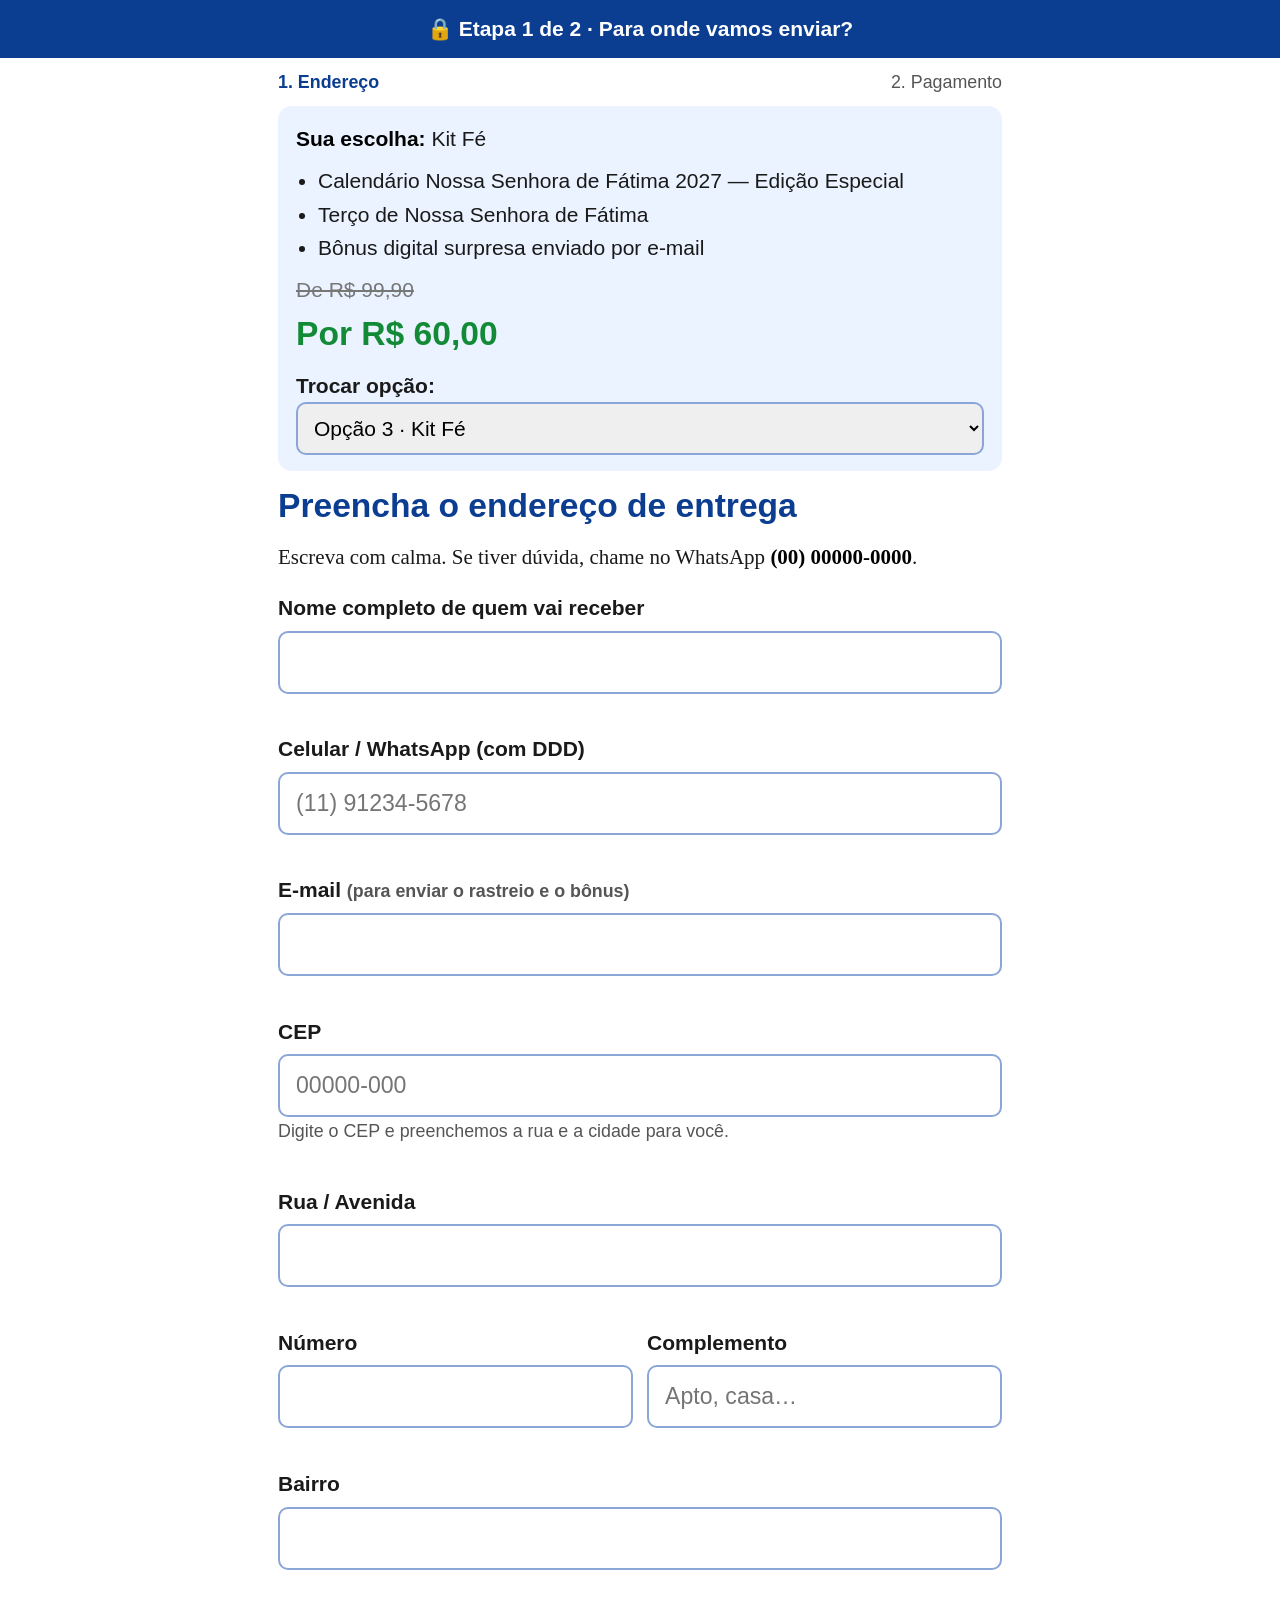
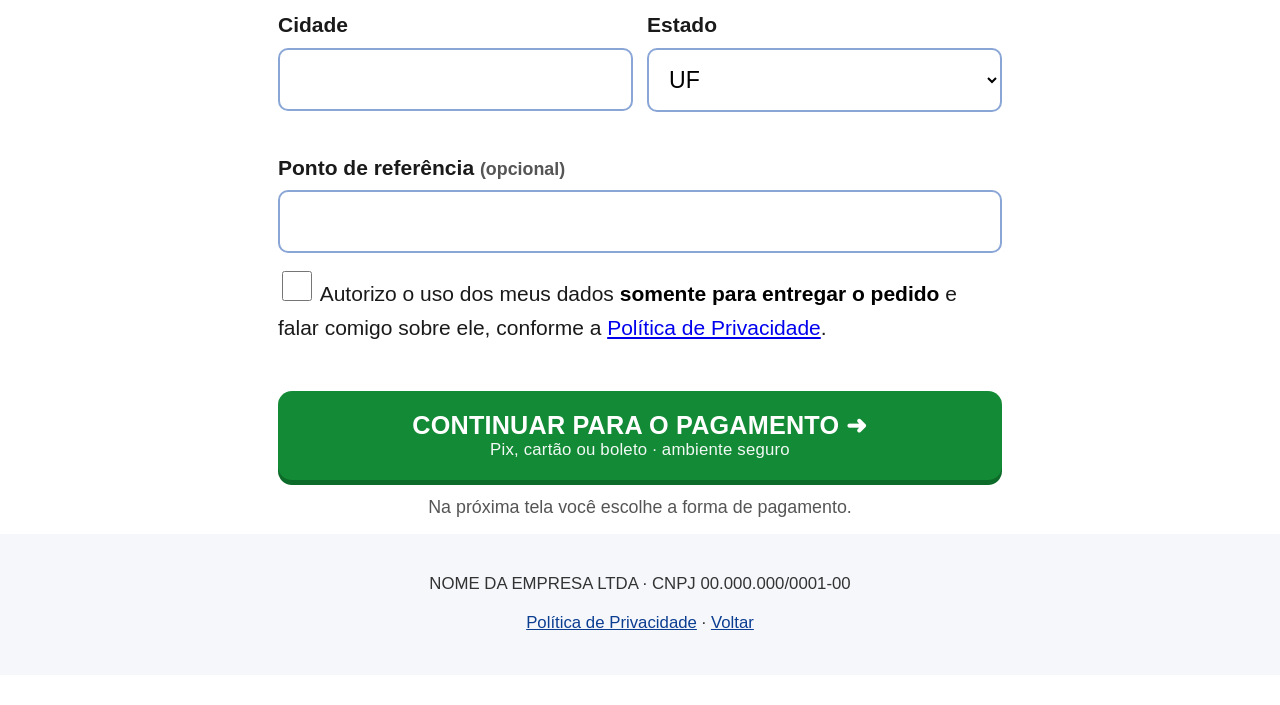
==== endereco.html @ 17089547 "Site Calendario Nossa Senhora de Fatima 2027" ====
<!doctype html>
<html lang="pt-BR">
<head>
<meta charset="utf-8">
<meta name="viewport" content="width=device-width, initial-scale=1">
<meta name="robots" content="noindex">
<title>Endereço de entrega — Calendário Nossa Senhora de Fátima 2027</title>
<link rel="stylesheet" href="assets/style.css">
</head>
<body style="padding-bottom:30px">

<div class="faixa">🔒 Etapa 1 de 2 · Para onde vamos enviar?</div>

<main class="wrap">
  <div class="passos"><span><b>1. Endereço</b></span><span>2. Pagamento</span></div>

  <div class="resumo" id="resumo">
    <div><strong>Sua escolha:</strong> <span id="r-nome">—</span></div>
    <ul id="r-itens" style="margin:.4em 0;padding-left:22px"></ul>
    <span class="preco-de" id="r-de"></span>
    <div class="preco-por" id="r-por"></div>
    <label for="opcao" style="font-weight:bold;display:block;margin-top:8px">Trocar opção:</label>
    <select id="opcao" style="width:100%;font-size:1rem;padding:12px;border-radius:10px;border:2px solid #8aa6d6;min-height:52px">
      <option value="3">Opção 3 · Kit Fé</option>
      <option value="2">Opção 2 · Calendário + Bônus Digital</option>
      <option value="1">Opção 1 · Só o Calendário</option>
    </select>
  </div>

  <h1 style="font-size:1.6rem">Preencha o endereço de entrega</h1>
  <p class="ajuda">Escreva com calma. Se tiver dúvida, chame no WhatsApp <strong data-empresa="whatsapp"></strong>.</p>

  <form class="form" id="form" novalidate autocomplete="on">
    <label for="nome">Nome completo de quem vai receber</label>
    <input id="nome" name="nome" autocomplete="name" required>
    <div class="erro" data-erro="nome"></div>

    <label for="telefone">Celular / WhatsApp (com DDD)</label>
    <input id="telefone" name="telefone" type="tel" inputmode="numeric" autocomplete="tel" placeholder="(11) 91234-5678" required>
    <div class="erro" data-erro="telefone"></div>

    <label for="email">E-mail <span class="ajuda">(para enviar o rastreio e o bônus)</span></label>
    <input id="email" name="email" type="email" autocomplete="email" inputmode="email" required>
    <div class="erro" data-erro="email"></div>

    <label for="cep">CEP</label>
    <input id="cep" name="cep" inputmode="numeric" autocomplete="postal-code" placeholder="00000-000" maxlength="9" required>
    <div class="ajuda" id="cep-status">Digite o CEP e preenchemos a rua e a cidade para você.</div>
    <div class="erro" data-erro="cep"></div>

    <label for="rua">Rua / Avenida</label>
    <input id="rua" name="rua" autocomplete="address-line1" required>
    <div class="erro" data-erro="rua"></div>

    <div class="linha">
      <div>
        <label for="numero">Número</label>
        <input id="numero" name="numero" inputmode="numeric" required>
        <div class="erro" data-erro="numero"></div>
      </div>
      <div>
        <label for="complemento">Complemento</label>
        <input id="complemento" name="complemento" autocomplete="address-line2" placeholder="Apto, casa…">
      </div>
    </div>

    <label for="bairro">Bairro</label>
    <input id="bairro" name="bairro" required>
    <div class="erro" data-erro="bairro"></div>

    <div class="linha">
      <div>
        <label for="cidade">Cidade</label>
        <input id="cidade" name="cidade" autocomplete="address-level2" required>
        <div class="erro" data-erro="cidade"></div>
      </div>
      <div>
        <label for="uf">Estado</label>
        <select id="uf" name="uf" autocomplete="address-level1" required>
          <option value="">UF</option>
          <option>AC</option><option>AL</option><option>AP</option><option>AM</option><option>BA</option><option>CE</option><option>DF</option><option>ES</option><option>GO</option><option>MA</option><option>MT</option><option>MS</option><option>MG</option><option>PA</option><option>PB</option><option>PR</option><option>PE</option><option>PI</option><option>RJ</option><option>RN</option><option>RS</option><option>RO</option><option>RR</option><option>SC</option><option>SP</option><option>SE</option><option>TO</option>
        </select>
        <div class="erro" data-erro="uf"></div>
      </div>
    </div>

    <label for="referencia">Ponto de referência <span class="ajuda">(opcional)</span></label>
    <input id="referencia" name="referencia">

    <label class="check" for="lgpd">
      <input type="checkbox" id="lgpd" name="lgpd" required>
      <span>Autorizo o uso dos meus dados <strong>somente para entregar o pedido</strong> e falar comigo sobre ele, conforme a <a href="privacidade.html" target="_blank">Política de Privacidade</a>.</span>
    </label>
    <div class="erro" data-erro="lgpd"></div>

    <div id="alerta" class="alerta" hidden></div>

    <button class="btn" type="submit" id="enviar" style="margin-top:18px">CONTINUAR PARA O PAGAMENTO ➜<small>Pix, cartão ou boleto · ambiente seguro</small></button>
    <p class="ajuda" style="text-align:center">Na próxima tela você escolhe a forma de pagamento.</p>
  </form>
</main>

<footer>
  <div class="wrap">
    <p><span data-empresa="nome"></span> · CNPJ <span data-empresa="cnpj"></span></p>
    <p><a href="privacidade.html">Política de Privacidade</a> · <a href="index.html">Voltar</a></p>
  </div>
</footer>

<script src="assets/config.js"></script>
<script src="assets/app.js"></script>
<script>
(function(){
  var C = window.OFERTA, qs = new URLSearchParams(location.search);
  var $ = function(id){ return document.getElementById(id); };
  var sel = $("opcao");
  sel.value = C.opcoes[qs.get("opcao")] ? qs.get("opcao") : "3";

  function resumo(){
    var o = C.opcoes[sel.value];
    $("r-nome").textContent = o.nome;
    $("r-de").textContent = o.de ? "De R$ " + o.de : "";
    $("r-por").textContent = "Por R$ " + o.por;
    $("r-itens").innerHTML = "";
    o.itens.forEach(function(t){ var li = document.createElement("li"); li.textContent = t; $("r-itens").appendChild(li); });
  }
  sel.addEventListener("change", resumo); resumo();

  /* máscaras */
  $("telefone").addEventListener("input", function(e){
    var d = e.target.value.replace(/\D/g, "").slice(0, 11);
    e.target.value = d.length > 10 ? d.replace(/(\d{2})(\d{5})(\d{0,4})/, "($1) $2-$3")
                   : d.replace(/(\d{2})(\d{0,4})(\d{0,4})/, function(m,a,b,c){ return "(" + a + ") " + b + (c ? "-" + c : ""); });
  });
  $("cep").addEventListener("input", function(e){
    var d = e.target.value.replace(/\D/g, "").slice(0, 8);
    e.target.value = d.length > 5 ? d.slice(0,5) + "-" + d.slice(5) : d;
    if (d.length === 8) buscaCep(d);
  });

  /* ViaCEP: preenche endereço automaticamente */
  function buscaCep(cep){
    var st = $("cep-status"); st.textContent = "Buscando endereço…";
    fetch("https://viacep.com.br/ws/" + cep + "/json/").then(function(r){ return r.json(); }).then(function(j){
      if (j.erro) { st.textContent = "CEP não encontrado. Preencha o endereço abaixo."; return; }
      if (j.logradouro) $("rua").value = j.logradouro;
      if (j.bairro) $("bairro").value = j.bairro;
      if (j.localidade) $("cidade").value = j.localidade;
      if (j.uf) $("uf").value = j.uf;
      st.textContent = "✔ Endereço encontrado. Agora coloque o número.";
      $("numero").focus();
    }).catch(function(){ st.textContent = "Não consegui buscar o CEP. Preencha o endereço abaixo."; });
  }

  function erro(campo, msg){ var el = document.querySelector('[data-erro="' + campo + '"]'); if (el) el.textContent = msg || ""; }

  function valida(d){
    var ok = true;
    function req(c, cond, msg){ if (!cond) { erro(c, msg); ok = false; } else erro(c, ""); }
    req("nome", d.nome.trim().split(/\s+/).length >= 2, "Escreva nome e sobrenome.");
    req("telefone", d.telefone.replace(/\D/g, "").length >= 10, "Coloque o celular com DDD.");
    req("email", /^[^\s@]+@[^\s@]+\.[^\s@]+$/.test(d.email.trim()), "Confira o e-mail.");
    req("cep", d.cep.replace(/\D/g, "").length === 8, "O CEP tem 8 números.");
    req("rua", d.rua.trim().length > 2, "Escreva a rua.");
    req("numero", d.numero.trim().length > 0, "Coloque o número (ou S/N).");
    req("bairro", d.bairro.trim().length > 1, "Escreva o bairro.");
    req("cidade", d.cidade.trim().length > 1, "Escreva a cidade.");
    req("uf", !!d.uf, "Escolha o estado.");
    req("lgpd", d.lgpd, "Marque esta caixa para continuar.");
    return ok;
  }

  function idPedido(){
    var a = "ABCDEFGHJKLMNPQRSTUVWXYZ23456789", s = "FAT-";
    for (var i = 0; i < 6; i++) s += a[Math.floor(Math.random() * a.length)];
    return s;
  }

  $("form").addEventListener("submit", function(ev){
    ev.preventDefault();
    var f = ev.target, d = {};
    ["nome","telefone","email","cep","rua","numero","complemento","bairro","cidade","uf","referencia"].forEach(function(k){ d[k] = f[k].value; });
    d.lgpd = f.lgpd.checked;
    if (!valida(d)) { var p = document.querySelector(".erro:not(:empty)"); if (p) p.scrollIntoView({behavior:"smooth", block:"center"}); return; }

    var url = C.checkout[sel.value] || "";
    var al = $("alerta");
    if (!url || url.indexOf("COLE_AQUI") > -1) {
      al.hidden = false; al.textContent = "Checkout ainda não configurado (edite assets/config.js).";
      return;
    }

    var pedido = idPedido();
    var btn = $("enviar"); btn.disabled = true; btn.firstChild.textContent = "AGUARDE, ABRINDO O PAGAMENTO…";

    var registro = Object.assign({}, d, {
      pedido: pedido, opcao: sel.value, opcao_nome: C.opcoes[sel.value].nome,
      valor: C.opcoes[sel.value].por, data: new Date().toISOString(),
      consentimento_lgpd: d.lgpd ? "sim" : "nao"
    }, window.__trk || {});
    delete registro.lgpd;

    track("InitiateCheckout", {value: parseFloat(C.opcoes[sel.value].por.replace(",", ".")), currency: "BRL", num_items: 1});

    var p = new URLSearchParams();
    if (C.prefillCheckout) {
      p.set(C.prefillParams.nome, d.nome.trim());
      p.set(C.prefillParams.email, d.email.trim());
      p.set(C.prefillParams.telefone, d.telefone.replace(/\D/g, ""));
    }
    var t = window.__trk || {};
    Object.keys(t).forEach(function(k){ if (k !== "src") p.set(k, t[k]); });
    p.set("src", pedido); // código do pedido para cruzar planilha × Cakto
    var destino = url + (url.indexOf("?") > -1 ? "&" : "?") + p.toString();

    function ir(){ location.href = destino; }
    if (!C.enderecoEndpoint) { console.warn("enderecoEndpoint vazio: endereço NÃO foi salvo."); ir(); return; }

    var feito = false, done = function(){ if (!feito) { feito = true; ir(); } };
    setTimeout(done, 3500); // nunca deixa a pessoa presa
    fetch(C.enderecoEndpoint, {
      method: "POST", mode: "no-cors", keepalive: true,
      headers: {"Content-Type": "text/plain;charset=utf-8"},
      body: JSON.stringify(registro)
    }).then(done, done);
  });
})();
</script>
</body>
</html>
---- assets/style.css ----
:root{
  --azul:#0b3d91; --azul-claro:#eaf3ff; --azul-medio:#cfe3ff;
  --verde:#138a36; --verde-esc:#0d6b29; --ouro:#b8860b;
  --texto:#1a1a1a; --suave:#444; --branco:#fff; --vermelho:#b00020;
}
*{box-sizing:border-box}
html{font-size:21px}
body{margin:0;font-family:Georgia,"Times New Roman",serif;color:var(--texto);
  background:var(--branco);line-height:1.6;padding-bottom:110px}
h1,h2,h3{font-family:Arial,Helvetica,sans-serif;line-height:1.25;color:var(--azul)}
h1{font-size:2rem;margin:.4em 0}
h2{font-size:1.6rem;margin:1.2em 0 .5em}
h3{font-size:1.25rem}
p{margin:.7em 0}
strong{color:#000}
.wrap{max-width:760px;margin:0 auto;padding:0 18px}
section{padding:28px 0}
.faixa{background:var(--azul);color:#fff;text-align:center;font-family:Arial,sans-serif;
  font-weight:bold;padding:12px 16px;font-size:1rem}
.hero{background:linear-gradient(#eaf3ff,#fff);text-align:center;padding-top:20px}
.selo{display:inline-block;background:#fff7e0;color:#6b4e00;border:2px solid var(--ouro);
  border-radius:40px;padding:6px 16px;font-family:Arial,sans-serif;font-weight:bold;font-size:.9rem}
.sub{font-size:1.15rem;color:var(--suave)}
.produto-img{width:100%;max-width:520px;border-radius:16px;box-shadow:0 8px 28px rgba(11,61,145,.18);
  display:block;margin:18px auto;background:#eaf3ff}
.video{position:relative;padding-top:56.25%;border-radius:16px;overflow:hidden;margin:18px 0}
.video iframe{position:absolute;inset:0;width:100%;height:100%;border:0}
.azul{background:var(--azul-claro)}
.lista{list-style:none;padding:0}
.lista li{padding:10px 0 10px 46px;position:relative;font-size:1.05rem}
.lista li:before{content:"✔";position:absolute;left:6px;top:8px;color:var(--verde);font-size:1.4rem;font-weight:bold}
.destaque{border-left:6px solid var(--ouro);background:#fffaf0;padding:16px 20px;border-radius:8px;font-size:1.1rem}
.btn{display:block;width:100%;text-align:center;background:var(--verde);color:#fff !important;
  font-family:Arial,Helvetica,sans-serif;font-weight:bold;font-size:1.2rem;text-decoration:none;
  border:0;border-radius:14px;padding:20px 16px;min-height:68px;cursor:pointer;
  box-shadow:0 5px 0 var(--verde-esc);letter-spacing:.2px}
.btn:hover,.btn:focus{background:var(--verde-esc)}
.btn:focus-visible{outline:4px solid #ffbf00;outline-offset:3px}
.btn small{display:block;font-weight:normal;font-size:.8rem;opacity:.95}
.depo{background:#fff;border:2px solid var(--azul-medio);border-radius:14px;padding:18px 20px;margin:14px 0}
.depo .estrelas{color:#e0a000;font-size:1.2rem}
.depo .autor{font-family:Arial,sans-serif;font-weight:bold;color:var(--azul);margin-top:6px}
.aviso-ilustr{font-family:Arial,sans-serif;font-size:.8rem;color:#555;background:#f2f2f2;
  border-radius:8px;padding:8px 12px}
.planos{display:grid;gap:18px}
.plano{border:3px solid var(--azul-medio);border-radius:16px;padding:20px;background:#fff;position:relative}
.plano.top{border-color:var(--verde);box-shadow:0 6px 24px rgba(19,138,54,.18)}
.plano .tag{position:absolute;top:-16px;left:50%;transform:translateX(-50%);background:var(--verde);
  color:#fff;font-family:Arial,sans-serif;font-weight:bold;font-size:.8rem;padding:4px 14px;border-radius:20px;white-space:nowrap}
.plano h3{margin:.2em 0 .3em}
.plano ul{padding-left:22px;margin:.4em 0 1em}
.preco-de{color:#777;text-decoration:line-through;font-size:1rem}
.preco-por{font-family:Arial,sans-serif;font-size:2.1rem;font-weight:bold;color:var(--verde)}
.garantia{text-align:center}
.garantia .icone{font-size:3rem}
.faq details{border-bottom:1px solid #ddd;padding:14px 0}
.faq summary{font-family:Arial,sans-serif;font-weight:bold;cursor:pointer;color:var(--azul);font-size:1.05rem}
footer{background:#f5f7fb;color:#333;font-size:.8rem;padding:26px 0;text-align:center;font-family:Arial,sans-serif}
footer a{color:var(--azul)}
.cta-fixo{position:fixed;left:0;right:0;bottom:0;background:rgba(255,255,255,.97);
  border-top:2px solid var(--azul-medio);padding:10px 14px calc(10px + env(safe-area-inset-bottom));z-index:50;
  box-shadow:0 -4px 16px rgba(0,0,0,.08)}
.cta-fixo .btn{max-width:760px;margin:0 auto;padding:14px;min-height:60px;font-size:1.1rem}
/* formulário */
.form label{display:block;font-family:Arial,sans-serif;font-weight:bold;margin:16px 0 6px;font-size:1rem}
.form input,.form select{width:100%;font-size:1.1rem;padding:16px;border:2px solid #8aa6d6;border-radius:10px;
  min-height:60px;font-family:Arial,sans-serif;background:#fff}
.form input:focus,.form select:focus{outline:3px solid #ffbf00;border-color:var(--azul)}
.form .linha{display:grid;grid-template-columns:1fr 1fr;gap:14px}
.form .erro{color:var(--vermelho);font-family:Arial,sans-serif;font-size:.9rem;min-height:1.2em}
.form .ajuda{font-size:.85rem;color:#555;font-family:Arial,sans-serif}
.resumo{background:var(--azul-claro);border-radius:14px;padding:16px 18px;font-family:Arial,sans-serif}
.resumo .preco-por{font-size:1.6rem}
.check{display:flex;gap:12px;align-items:flex-start;font-weight:normal !important}
.check input{width:30px;height:30px;min-height:auto;flex:0 0 auto;margin-top:2px}
.passos{display:flex;justify-content:space-between;font-family:Arial,sans-serif;font-size:.85rem;color:#555;margin:10px 0}
.passos b{color:var(--azul)}
.alerta{background:#fff3f3;border:2px solid var(--vermelho);border-radius:10px;padding:12px 16px;font-family:Arial,sans-serif}
@media (min-width:760px){.planos{grid-template-columns:1fr}}
@media (max-width:420px){html{font-size:19px}.form .linha{grid-template-columns:1fr}}
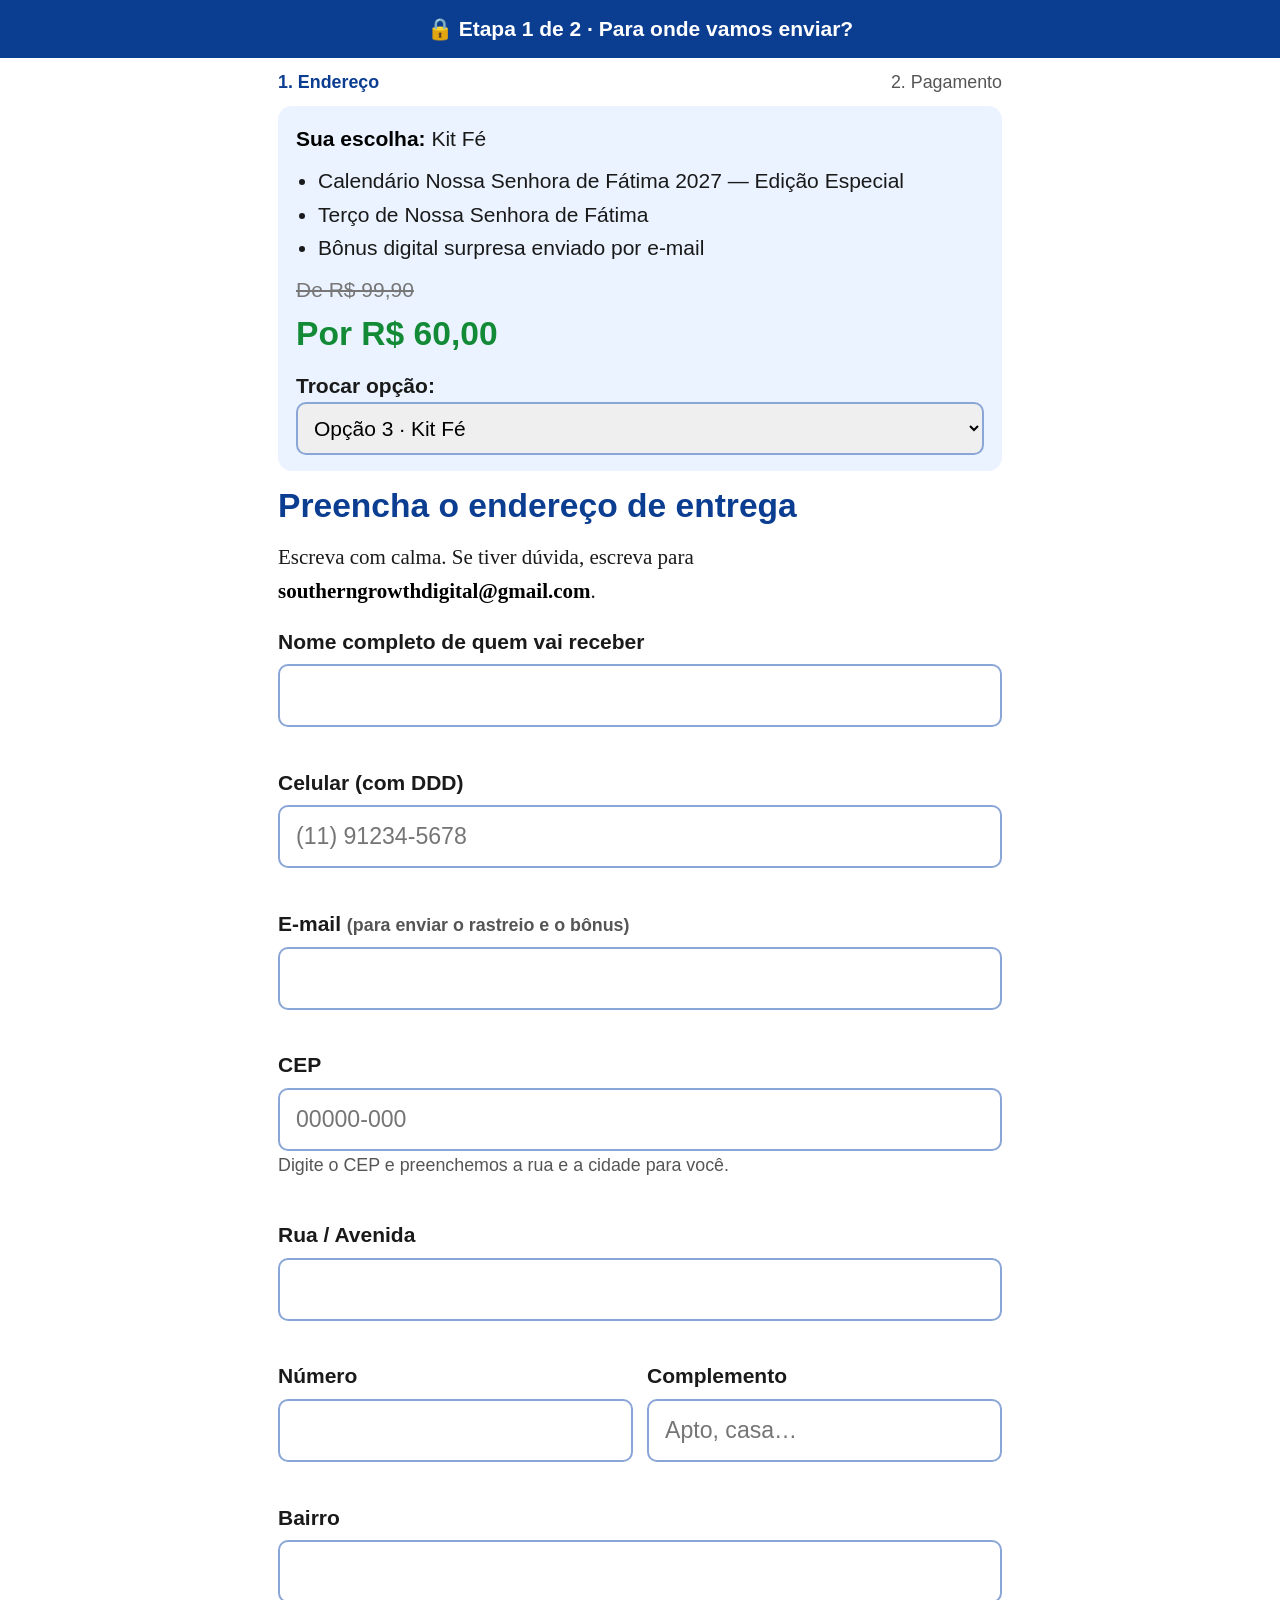
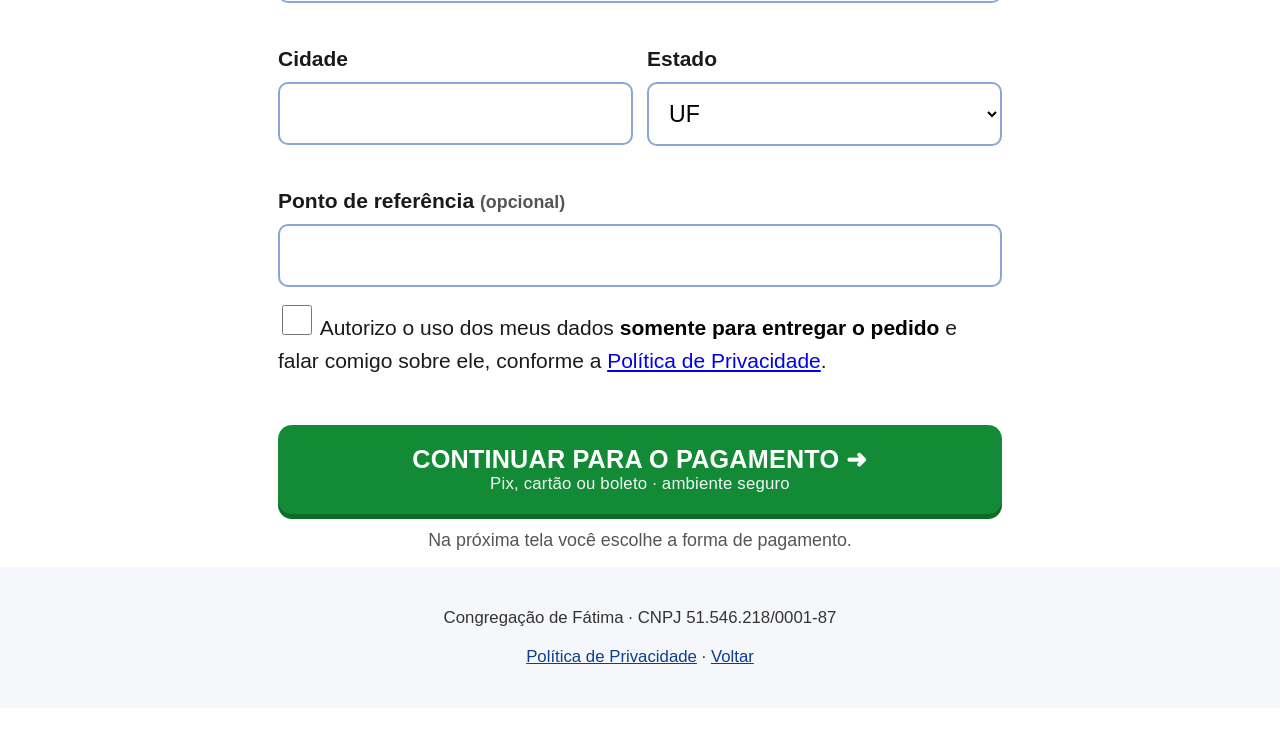
==== commit 0b63d91b: "Contato por e-mail e remove WhatsApp do site Co-Authored-By: Claude Opus 5.5 <noreply@anthropic.com>" ====
--- a/endereco.html
+++ b/endereco.html
@@ -28,14 +28,14 @@
   </div>
 
   <h1 style="font-size:1.6rem">Preencha o endereço de entrega</h1>
-  <p class="ajuda">Escreva com calma. Se tiver dúvida, chame no WhatsApp <strong data-empresa="whatsapp"></strong>.</p>
+  <p class="ajuda">Escreva com calma. Se tiver dúvida, escreva para <strong data-empresa="email"></strong>.</p>
 
   <form class="form" id="form" novalidate autocomplete="on">
     <label for="nome">Nome completo de quem vai receber</label>
     <input id="nome" name="nome" autocomplete="name" required>
     <div class="erro" data-erro="nome"></div>
 
-    <label for="telefone">Celular / WhatsApp (com DDD)</label>
+    <label for="telefone">Celular (com DDD)</label>
     <input id="telefone" name="telefone" type="tel" inputmode="numeric" autocomplete="tel" placeholder="(11) 91234-5678" required>
     <div class="erro" data-erro="telefone"></div>
 
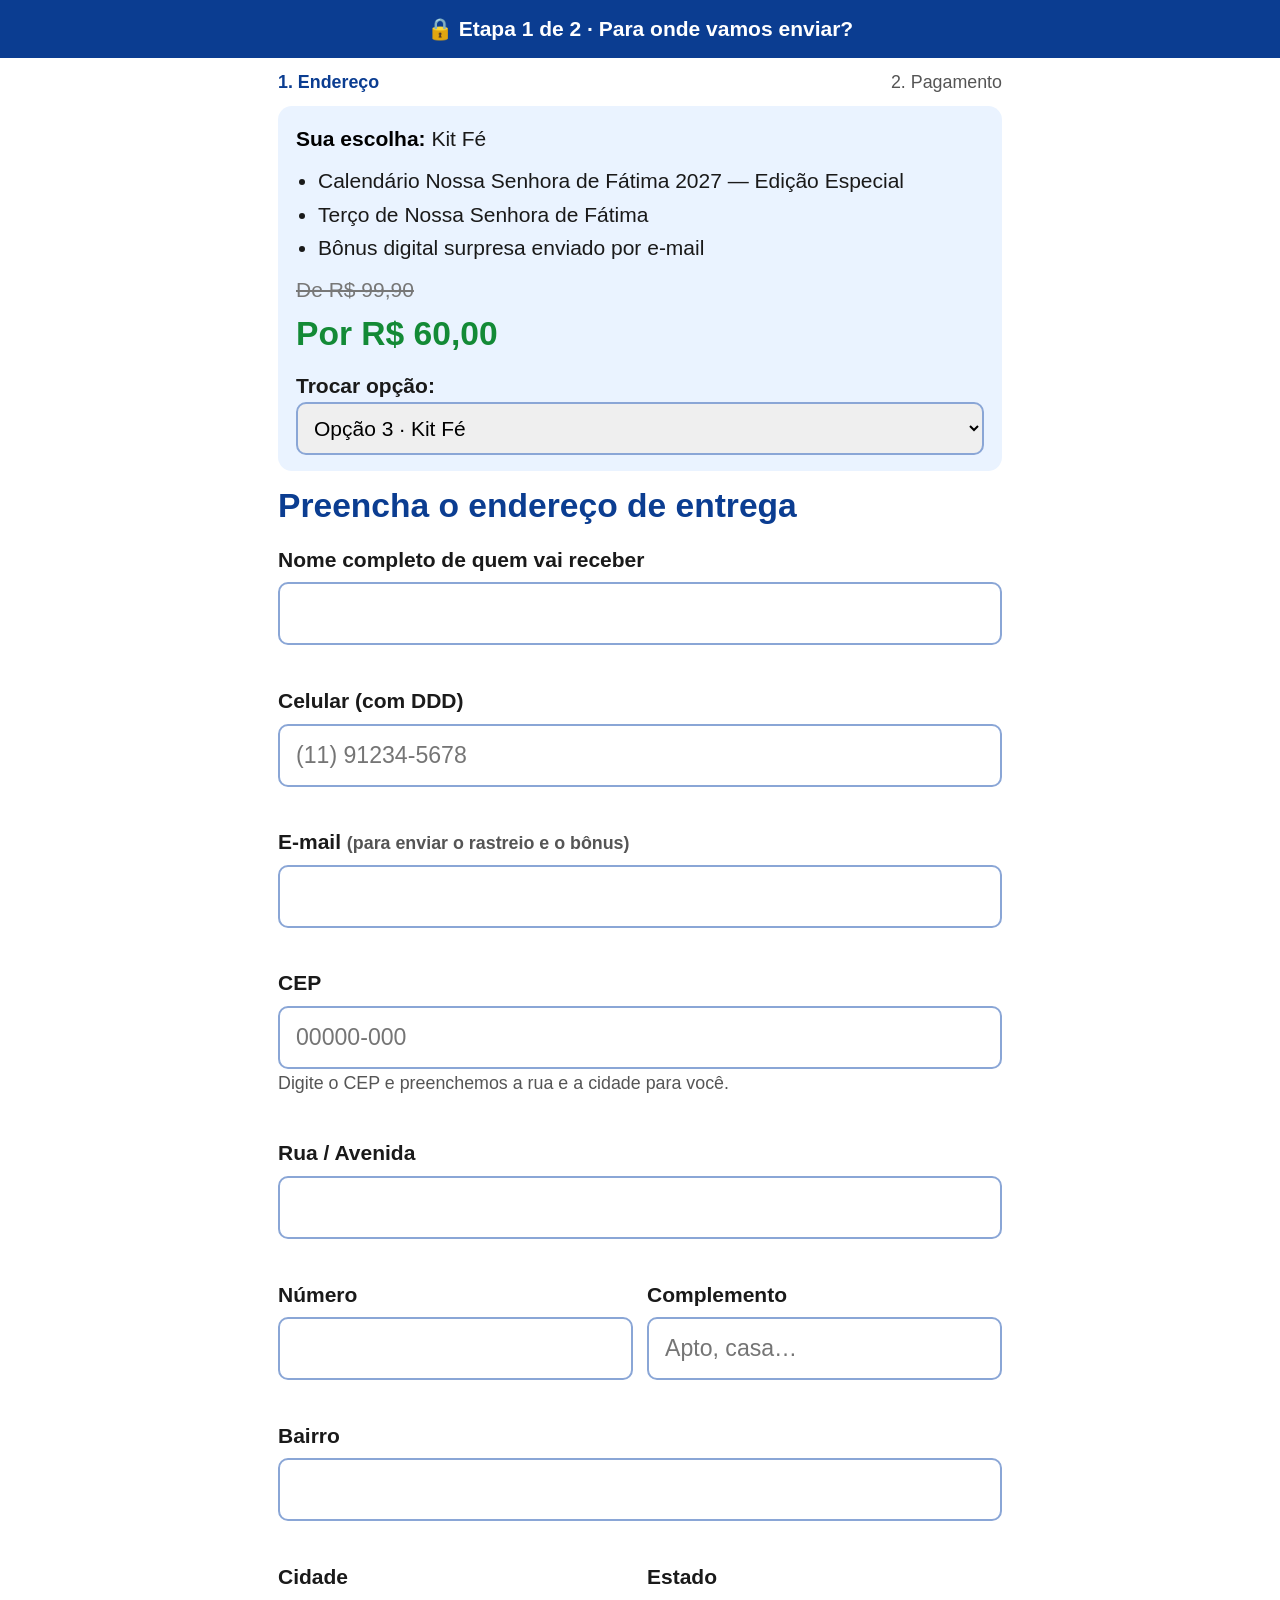
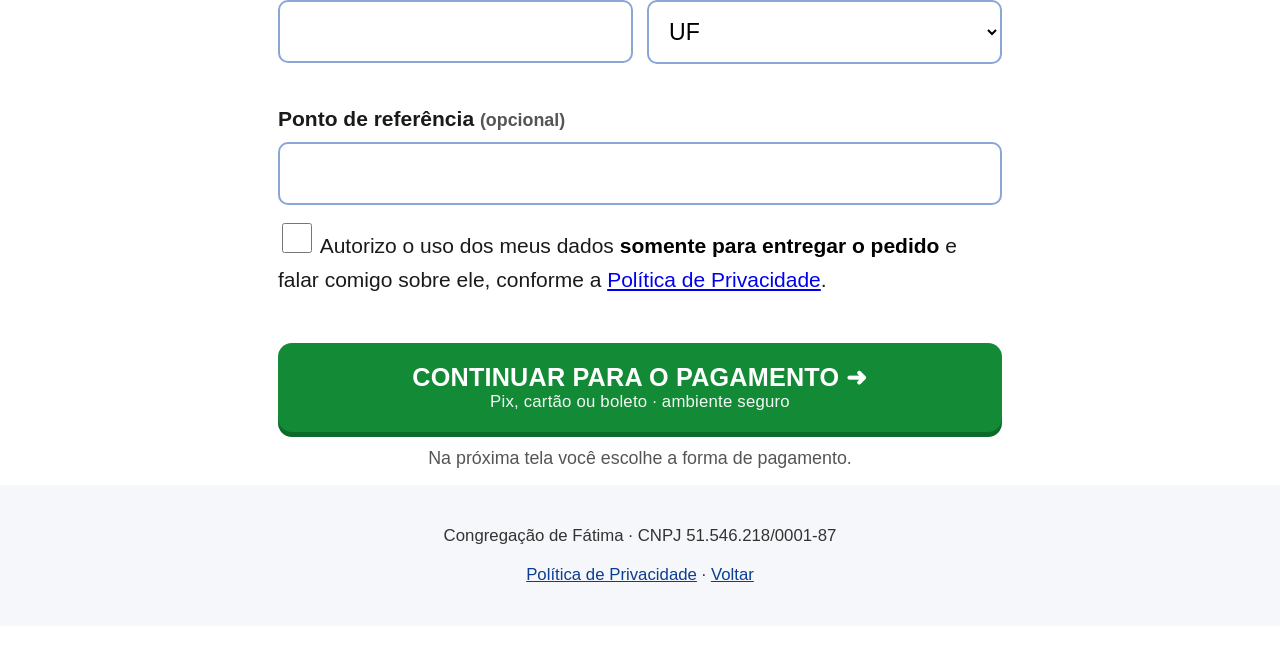
==== commit 69b0a78f: "Remove frase de ajuda do formulário de endereço Co-Authored-By: Claude Opus 5.5 <noreply@anthropic.c" ====
--- a/endereco.html
+++ b/endereco.html
@@ -28,7 +28,6 @@
   </div>
 
   <h1 style="font-size:1.6rem">Preencha o endereço de entrega</h1>
-  <p class="ajuda">Escreva com calma. Se tiver dúvida, escreva para <strong data-empresa="email"></strong>.</p>
 
   <form class="form" id="form" novalidate autocomplete="on">
     <label for="nome">Nome completo de quem vai receber</label>
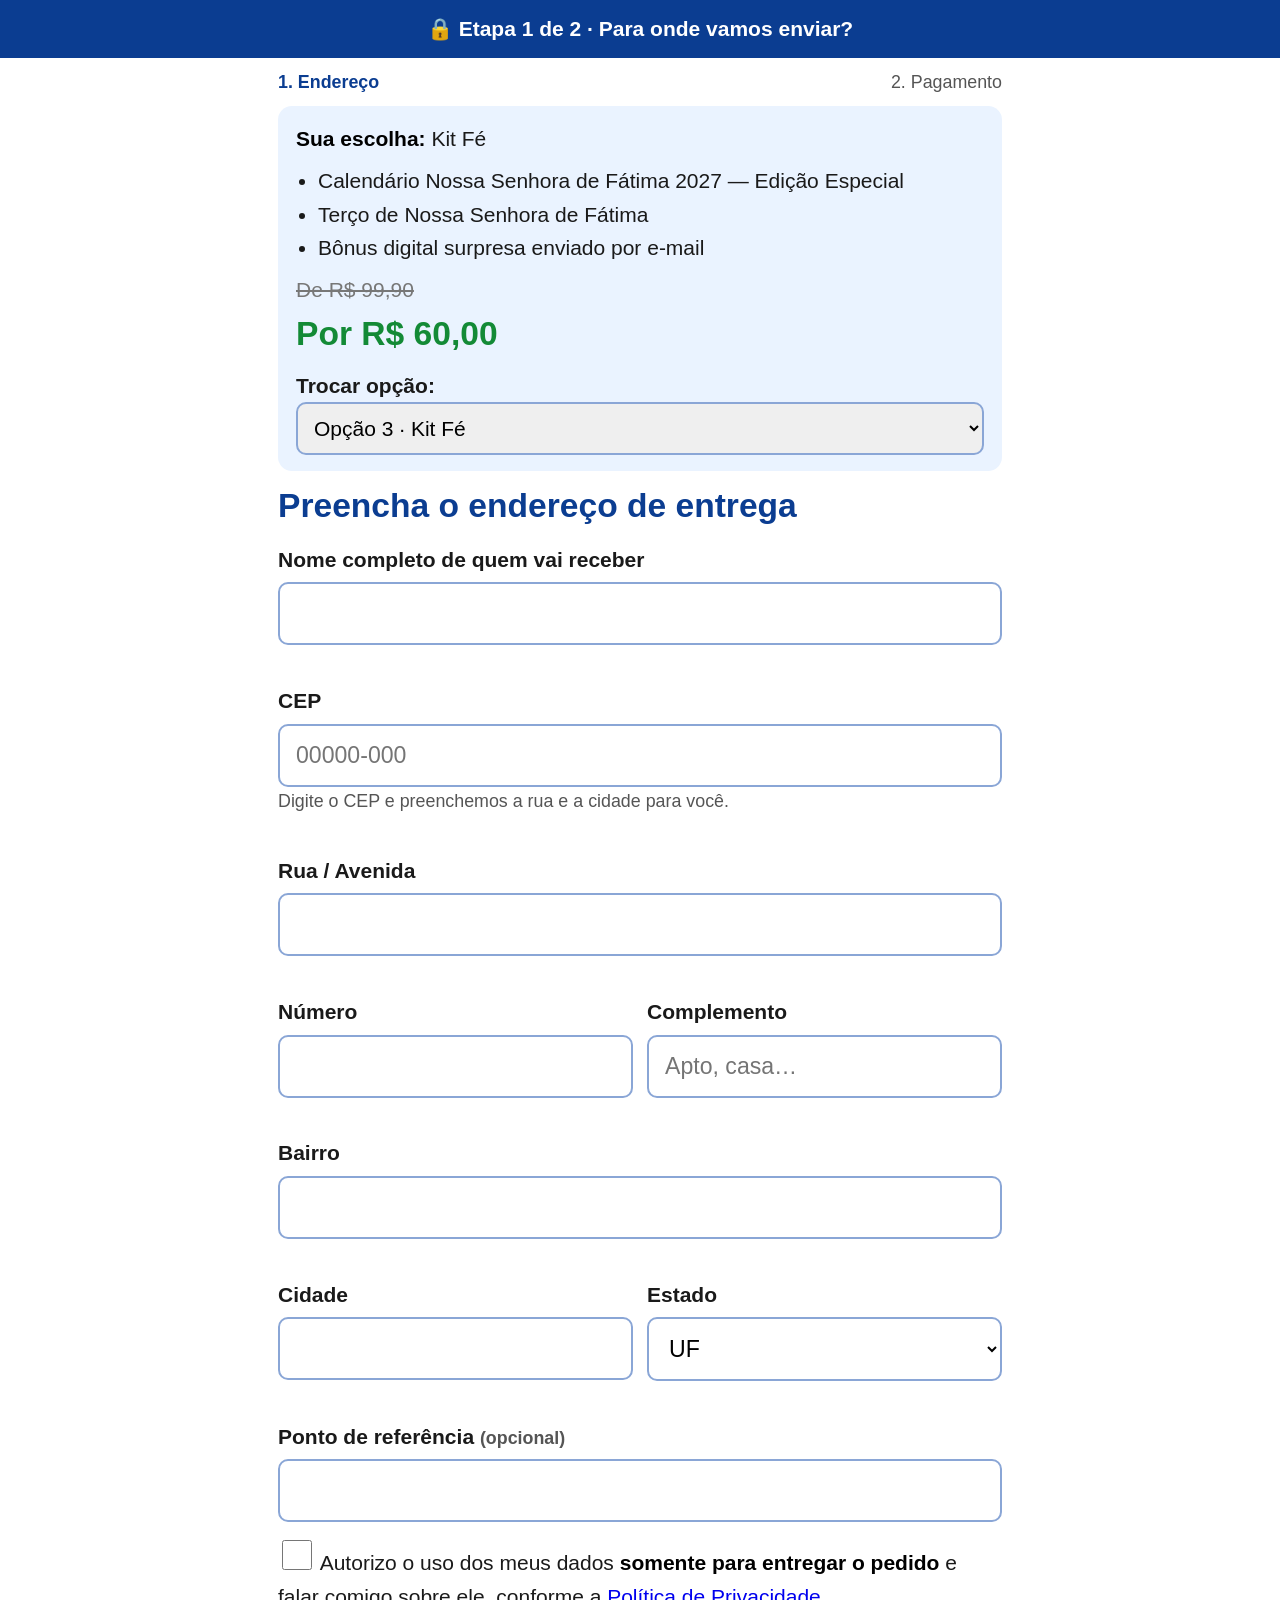
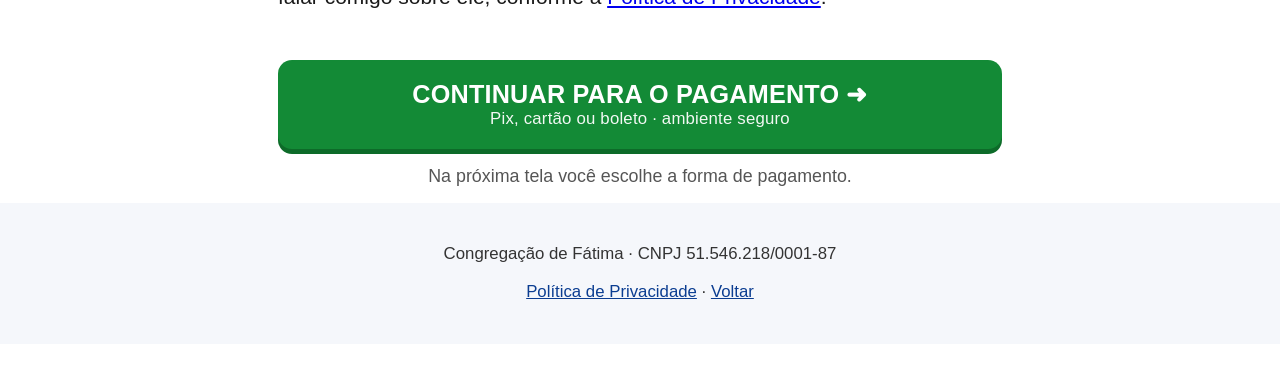
==== commit 123bd582: "Remove celular e e-mail da pagina de endereco" ====
--- a/endereco.html
+++ b/endereco.html
@@ -34,14 +34,6 @@
     <input id="nome" name="nome" autocomplete="name" required>
     <div class="erro" data-erro="nome"></div>
 
-    <label for="telefone">Celular (com DDD)</label>
-    <input id="telefone" name="telefone" type="tel" inputmode="numeric" autocomplete="tel" placeholder="(11) 91234-5678" required>
-    <div class="erro" data-erro="telefone"></div>
-
-    <label for="email">E-mail <span class="ajuda">(para enviar o rastreio e o bônus)</span></label>
-    <input id="email" name="email" type="email" autocomplete="email" inputmode="email" required>
-    <div class="erro" data-erro="email"></div>
-
     <label for="cep">CEP</label>
     <input id="cep" name="cep" inputmode="numeric" autocomplete="postal-code" placeholder="00000-000" maxlength="9" required>
     <div class="ajuda" id="cep-status">Digite o CEP e preenchemos a rua e a cidade para você.</div>
@@ -126,11 +118,6 @@
   sel.addEventListener("change", resumo); resumo();
 
   /* máscaras */
-  $("telefone").addEventListener("input", function(e){
-    var d = e.target.value.replace(/\D/g, "").slice(0, 11);
-    e.target.value = d.length > 10 ? d.replace(/(\d{2})(\d{5})(\d{0,4})/, "($1) $2-$3")
-                   : d.replace(/(\d{2})(\d{0,4})(\d{0,4})/, function(m,a,b,c){ return "(" + a + ") " + b + (c ? "-" + c : ""); });
-  });
   $("cep").addEventListener("input", function(e){
     var d = e.target.value.replace(/\D/g, "").slice(0, 8);
     e.target.value = d.length > 5 ? d.slice(0,5) + "-" + d.slice(5) : d;
@@ -157,8 +144,6 @@
     var ok = true;
     function req(c, cond, msg){ if (!cond) { erro(c, msg); ok = false; } else erro(c, ""); }
     req("nome", d.nome.trim().split(/\s+/).length >= 2, "Escreva nome e sobrenome.");
-    req("telefone", d.telefone.replace(/\D/g, "").length >= 10, "Coloque o celular com DDD.");
-    req("email", /^[^\s@]+@[^\s@]+\.[^\s@]+$/.test(d.email.trim()), "Confira o e-mail.");
     req("cep", d.cep.replace(/\D/g, "").length === 8, "O CEP tem 8 números.");
     req("rua", d.rua.trim().length > 2, "Escreva a rua.");
     req("numero", d.numero.trim().length > 0, "Coloque o número (ou S/N).");
@@ -178,7 +163,7 @@
   $("form").addEventListener("submit", function(ev){
     ev.preventDefault();
     var f = ev.target, d = {};
-    ["nome","telefone","email","cep","rua","numero","complemento","bairro","cidade","uf","referencia"].forEach(function(k){ d[k] = f[k].value; });
+    ["nome","cep","rua","numero","complemento","bairro","cidade","uf","referencia"].forEach(function(k){ d[k] = f[k].value; });
     d.lgpd = f.lgpd.checked;
     if (!valida(d)) { var p = document.querySelector(".erro:not(:empty)"); if (p) p.scrollIntoView({behavior:"smooth", block:"center"}); return; }
 
@@ -204,8 +189,6 @@
     var p = new URLSearchParams();
     if (C.prefillCheckout) {
       p.set(C.prefillParams.nome, d.nome.trim());
-      p.set(C.prefillParams.email, d.email.trim());
-      p.set(C.prefillParams.telefone, d.telefone.replace(/\D/g, ""));
     }
     var t = window.__trk || {};
     Object.keys(t).forEach(function(k){ if (k !== "src") p.set(k, t[k]); });
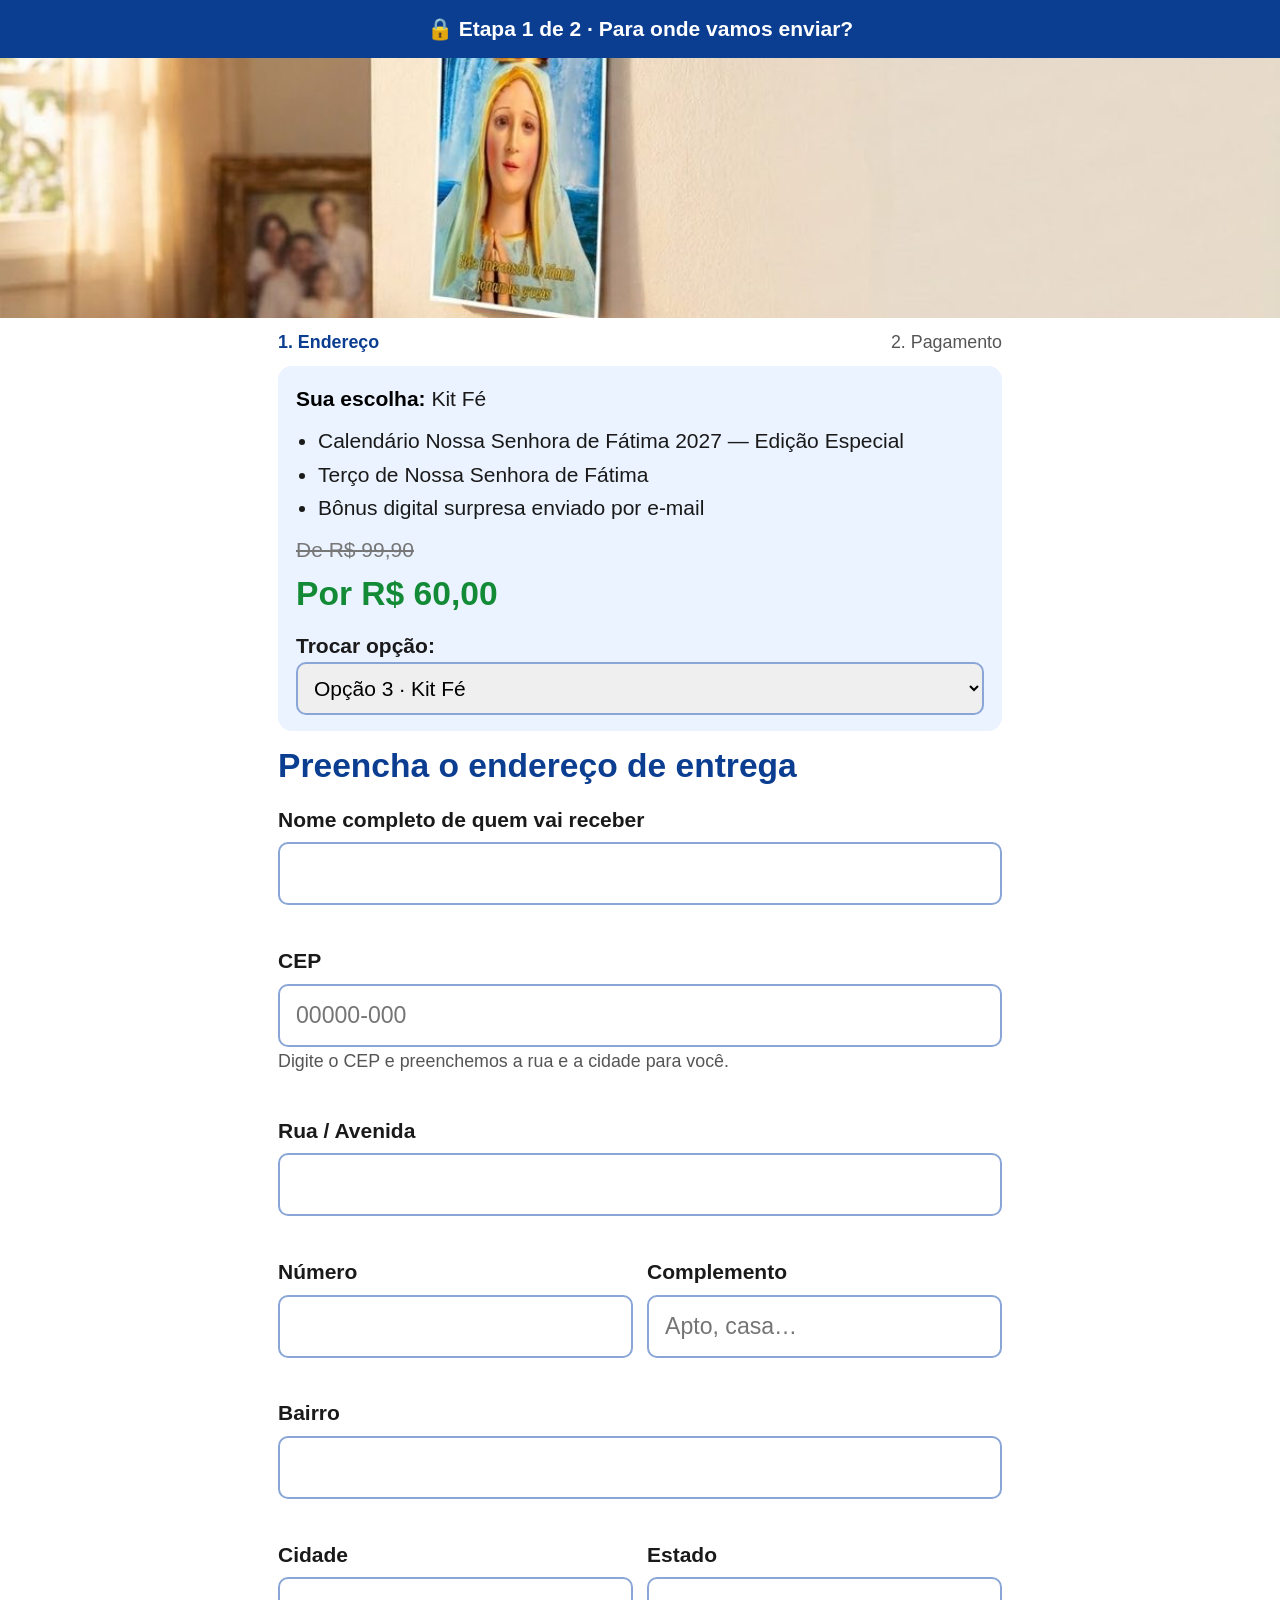
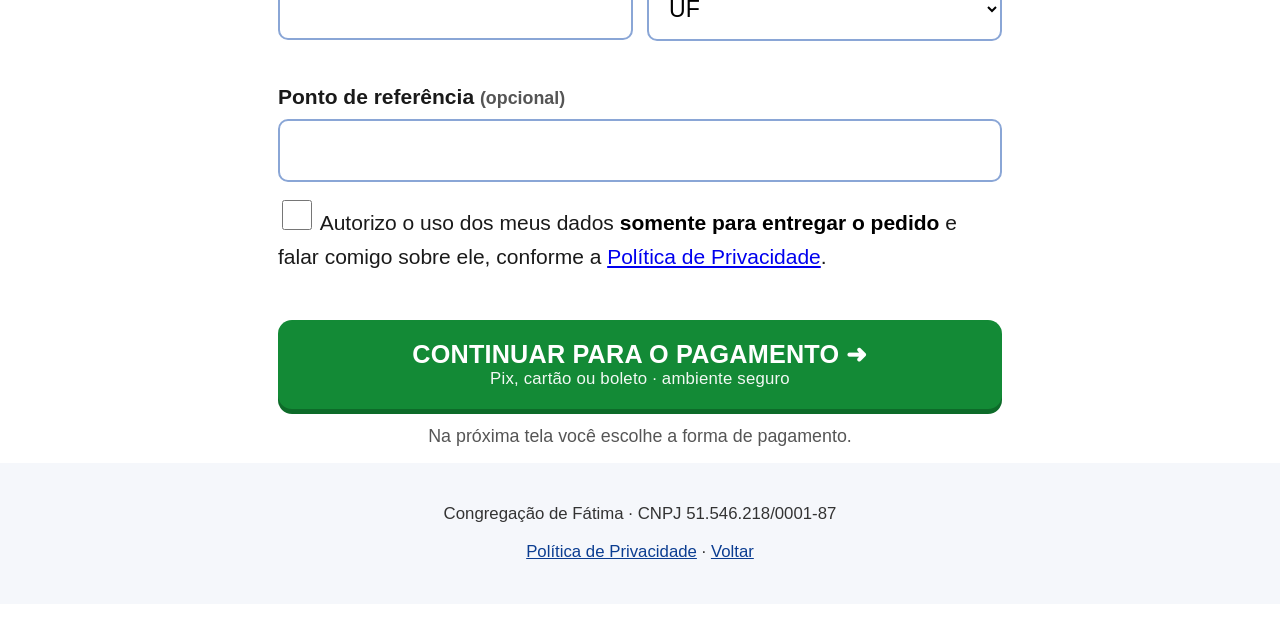
==== commit 9b478450: "Banner na pagina de endereco" ====
--- a/endereco.html
+++ b/endereco.html
@@ -10,6 +10,7 @@
 <body style="padding-bottom:30px">
 
 <div class="faixa">🔒 Etapa 1 de 2 · Para onde vamos enviar?</div>
+<img src="img/banner-endereco.jpg" alt="Calendário Nossa Senhora de Fátima 2027 na parede, ao lado de um terço e uma vela" style="display:block;width:100%;max-height:260px;object-fit:cover;object-position:35% 40%" width="1200" height="670">
 
 <main class="wrap">
   <div class="passos"><span><b>1. Endereço</b></span><span>2. Pagamento</span></div>
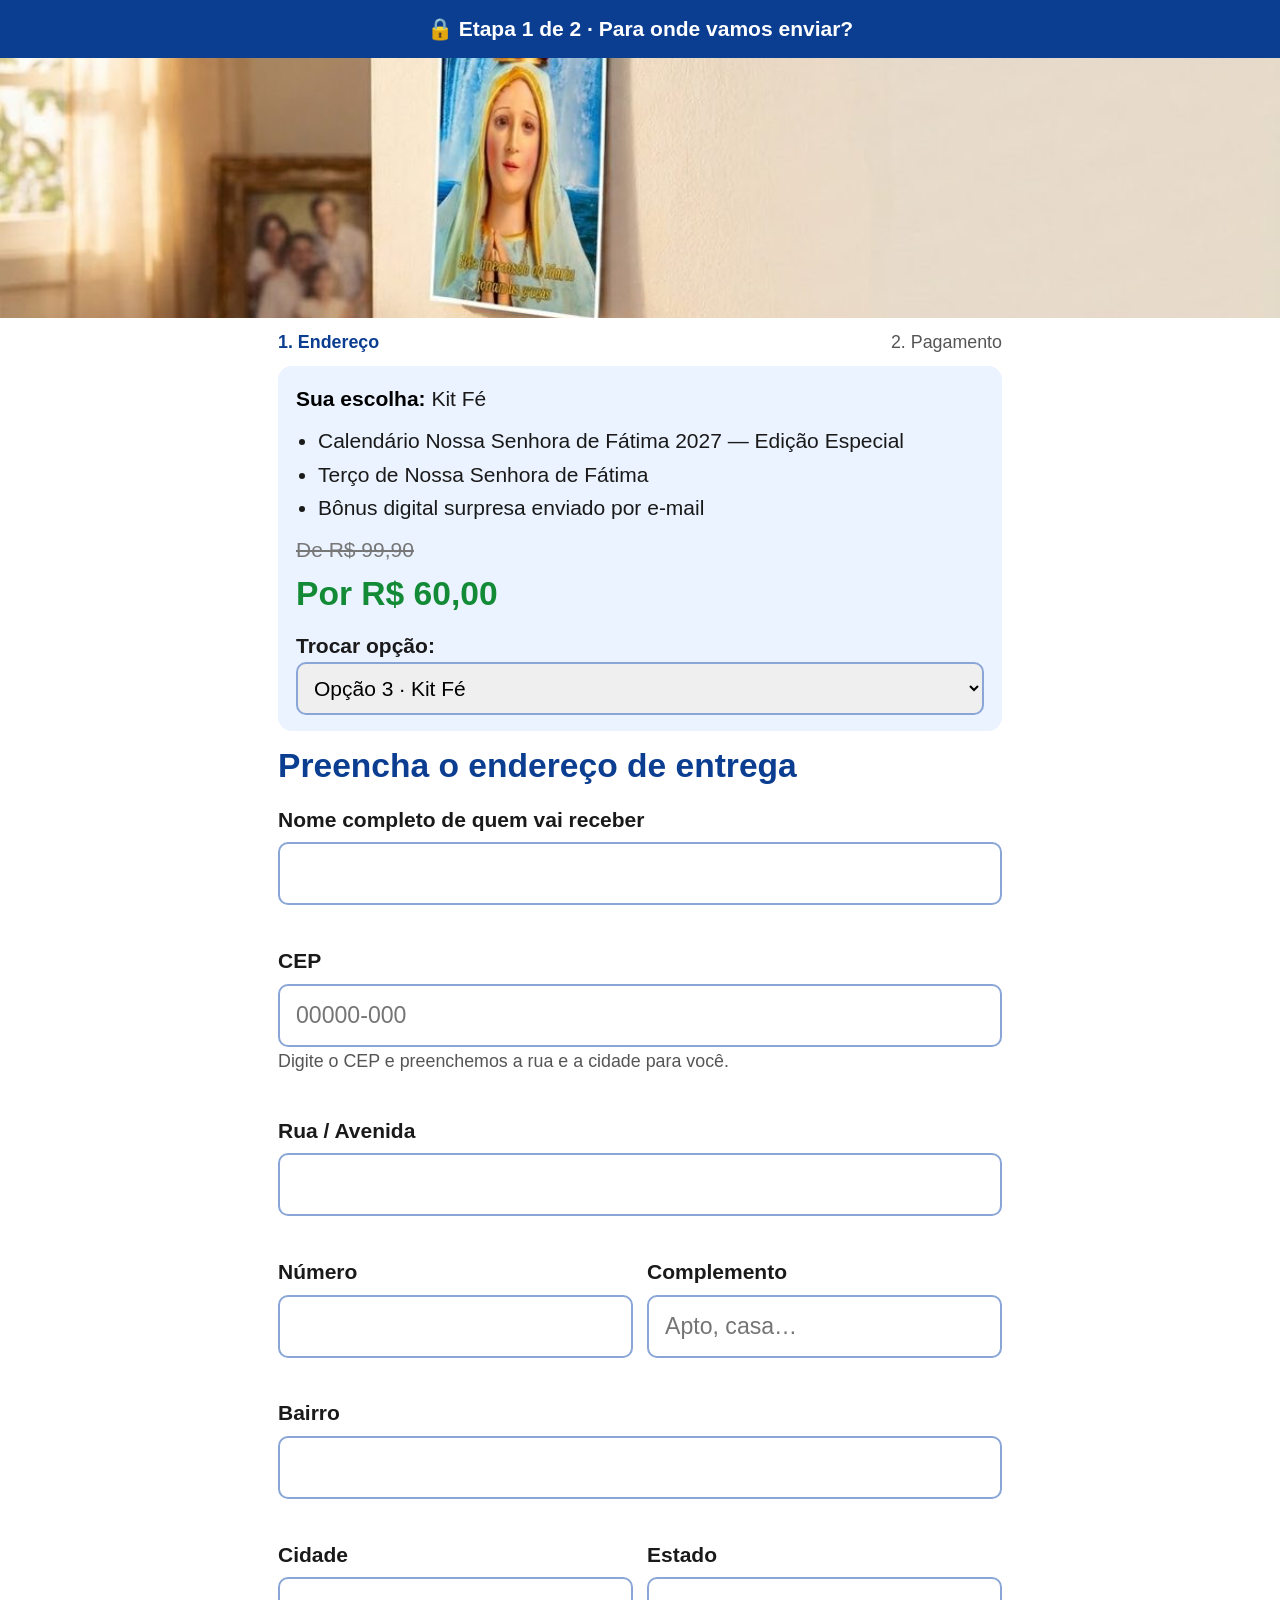
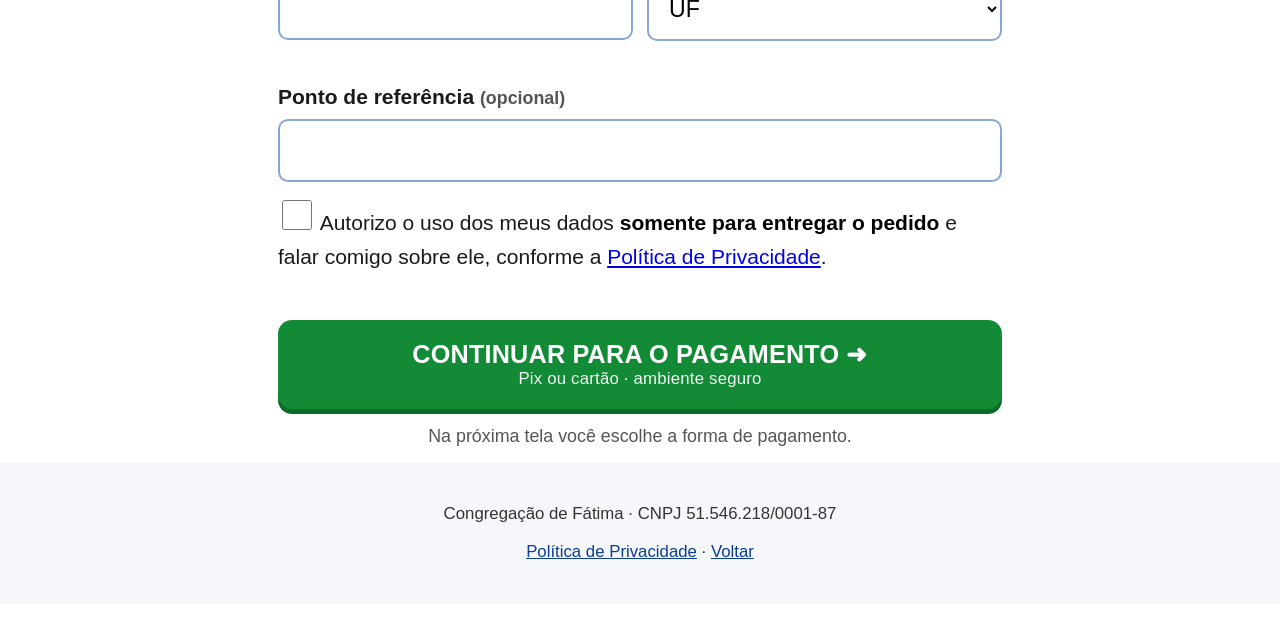
==== commit 5f3b7f3f: "Remove boleto dos textos" ====
--- a/endereco.html
+++ b/endereco.html
@@ -87,7 +87,7 @@
 
     <div id="alerta" class="alerta" hidden></div>
 
-    <button class="btn" type="submit" id="enviar" style="margin-top:18px">CONTINUAR PARA O PAGAMENTO ➜<small>Pix, cartão ou boleto · ambiente seguro</small></button>
+    <button class="btn" type="submit" id="enviar" style="margin-top:18px">CONTINUAR PARA O PAGAMENTO ➜<small>Pix ou cartão · ambiente seguro</small></button>
     <p class="ajuda" style="text-align:center">Na próxima tela você escolhe a forma de pagamento.</p>
   </form>
 </main>
